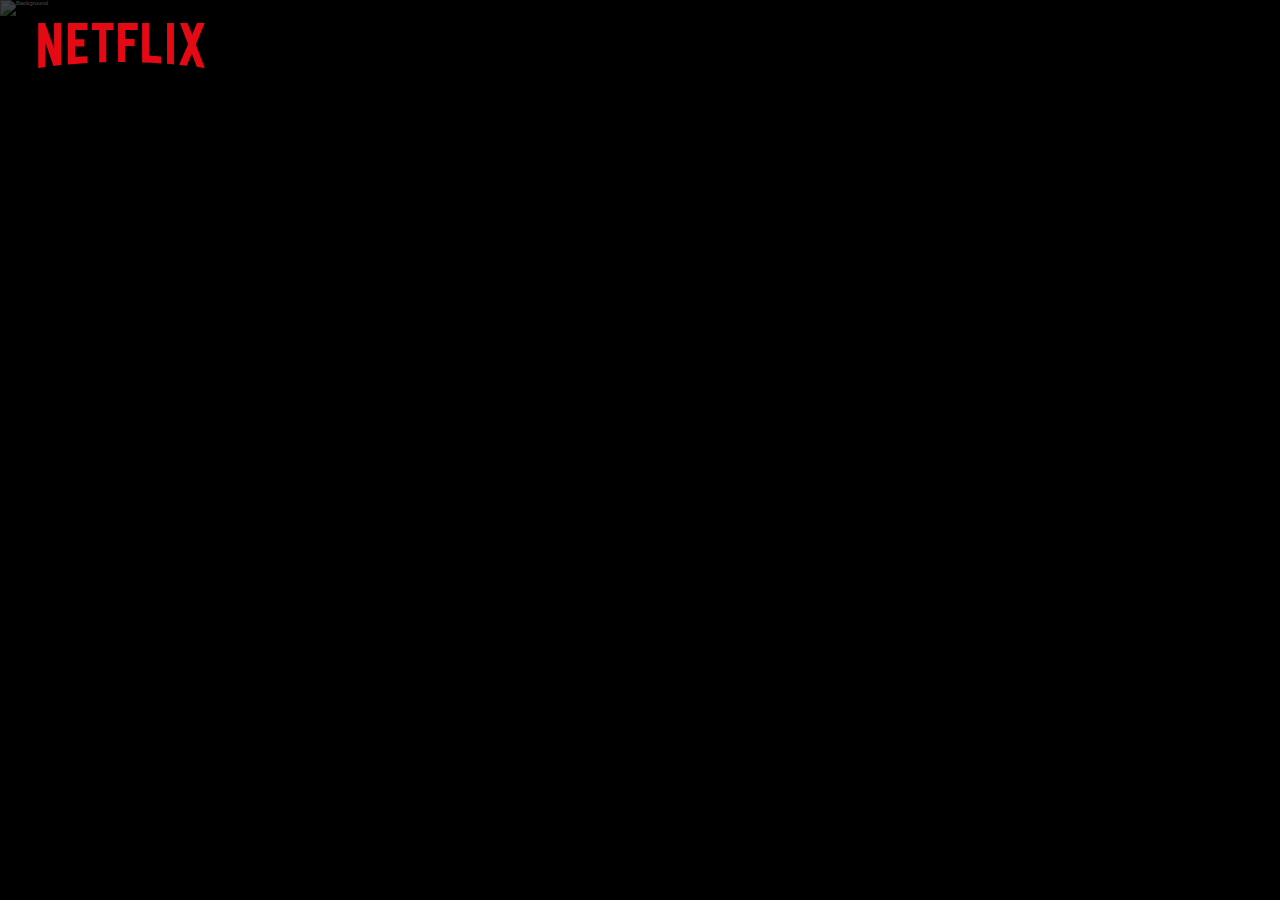
==== login.html @ d517bdcb "se agrega wrapper en el archivo login" ====
<!DOCTYPE html>
<html lang="es">
   <head>
      <meta charset="UTF-8">
      <meta http-equiv="X-UA-Compatible" content="IE=edge">
      <meta name="viewport" content="width=device-width, initial-scale=1.0">
      <title>Login</title>
      <link rel="stylesheet" href="./css/styles_login.css">
   </head>
   <body>
      <div class="login">
         <div class="login__background">
            <img src="https://omarsav.com/pictures/netflix/img/background_login.jpg" alt="Background ">
         </div>

         <div class="login__header">
            <a href="/" class="logo">
               <svg viewBox="0 0 111 30" class="svg-icon" focusable="true"><g id="netflix-logo"><path d="M105.06233,14.2806261 L110.999156,30 C109.249227,29.7497422 107.500234,29.4366857 105.718437,29.1554972 L102.374168,20.4686475 L98.9371075,28.4375293 C97.2499766,28.1563408 95.5928391,28.061674 93.9057081,27.8432843 L99.9372012,14.0931671 L94.4680851,-5.68434189e-14 L99.5313525,-5.68434189e-14 L102.593495,7.87421502 L105.874965,-5.68434189e-14 L110.999156,-5.68434189e-14 L105.06233,14.2806261 Z M90.4686475,-5.68434189e-14 L85.8749649,-5.68434189e-14 L85.8749649,27.2499766 C87.3746368,27.3437061 88.9371075,27.4055675 90.4686475,27.5930265 L90.4686475,-5.68434189e-14 Z M81.9055207,26.93692 C77.7186241,26.6557316 73.5307901,26.4064111 69.250164,26.3117443 L69.250164,-5.68434189e-14 L73.9366389,-5.68434189e-14 L73.9366389,21.8745899 C76.6248008,21.9373887 79.3120255,22.1557784 81.9055207,22.2804387 L81.9055207,26.93692 Z M64.2496954,10.6561065 L64.2496954,15.3435186 L57.8442216,15.3435186 L57.8442216,25.9996251 L53.2186709,25.9996251 L53.2186709,-5.68434189e-14 L66.3436123,-5.68434189e-14 L66.3436123,4.68741213 L57.8442216,4.68741213 L57.8442216,10.6561065 L64.2496954,10.6561065 Z M45.3435186,4.68741213 L45.3435186,26.2498828 C43.7810479,26.2498828 42.1876465,26.2498828 40.6561065,26.3117443 L40.6561065,4.68741213 L35.8121661,4.68741213 L35.8121661,-5.68434189e-14 L50.2183897,-5.68434189e-14 L50.2183897,4.68741213 L45.3435186,4.68741213 Z M30.749836,15.5928391 C28.687787,15.5928391 26.2498828,15.5928391 24.4999531,15.6875059 L24.4999531,22.6562939 C27.2499766,22.4678976 30,22.2495079 32.7809542,22.1557784 L32.7809542,26.6557316 L19.812541,27.6876933 L19.812541,-5.68434189e-14 L32.7809542,-5.68434189e-14 L32.7809542,4.68741213 L24.4999531,4.68741213 L24.4999531,10.9991564 C26.3126816,10.9991564 29.0936358,10.9054269 30.749836,10.9054269 L30.749836,15.5928391 Z M4.78114163,12.9684132 L4.78114163,29.3429562 C3.09401069,29.5313525 1.59340144,29.7497422 0,30 L0,-5.68434189e-14 L4.4690224,-5.68434189e-14 L10.562377,17.0315868 L10.562377,-5.68434189e-14 L15.2497891,-5.68434189e-14 L15.2497891,28.061674 C13.5935889,28.3437998 11.906458,28.4375293 10.1246602,28.6868498 L4.78114163,12.9684132 Z" id="Fill-14"></path></g></svg>
            </a>
         </div>

         <div class="login__body">
            
         </div>
      </div>


         <!-- <a class="logo" href="index.html"><img class="logo__img" src="https://omarsav.com/pictures/netflix/img/logo_Netflix.png" alt="Logo de Netflix"></a>
      
         <div class="card">
            <h1>Inicia sesión</h1>

            <form class="form" action="">
               <div class="field">
                  <input type="text" id="email">
                  <label for="emal">Email o número de teléfono</label>
               </div>

               <div class="field">
                  <input type="text" id="password">
                  <label for="password">Contraseña</label>
               </div>

               <button type="submit">Iniciar sesión</button></sub>
            </form>

            <div class="help">
               <div class="help__remember">
                  <input type="checkbox" id="remember">
                  <label for="remember">Recuerdame</label>
               </div>

               <a href="/" class="help_me">¿Necesitas ayuda</a>
            </div>
         </div>
      </div> -->
   </body>
</html>
---- css/styles_login.css ----
* {
  margin: 0;
  padding: 0;
  -webkit-box-sizing: border-box;
          box-sizing: border-box;
}

html {
  font-size: 6.25%;
}

body {
  font-family: 'Helvetica Neue',Helvetica,Arial,sans-serif;
  width: 100%;
  -webkit-box-sizing: border-box;
          box-sizing: border-box;
  color: #333;
  background-color: black;
}

.login {
  background-color: #000;
  color: #fff;
  min-height: 100%;
  margin: 0;
  padding: 0;
  position: relative;
  z-index: 0;
}

.login__background {
  background-size: cover;
  display: block;
  height: 100%;
  min-height: 100vh;
  overflow: hidden;
  position: absolute;
  width: 100%;
  z-index: -1;
  opacity: 0.5;
}

.login__background img {
  min-height: 100%;
  min-width: 100%;
  border: 0;
}

.login__header {
  position: absolute;
  left: 0;
  top: 0;
  z-index: 2;
  width: 100%;
  height: 90px;
  border-bottom: transparent;
  background: -webkit-gradient(linear, left top, left bottom, color-stop(0, rgba(0, 0, 0, 0.5)), to(rgba(0, 0, 0, 0)));
  background: linear-gradient(to bottom, rgba(0, 0, 0, 0.5) 0, rgba(0, 0, 0, 0) 100%);
}

.login__header .logo {
  text-decoration: none;
  vertical-align: middle;
  fill: #e50914;
  display: inline-block;
  line-height: 90px;
  margin-left: 3%;
}

.login__header .logo .svg-icon {
  height: 45px;
  width: 167px;
  vertical-align: middle;
}

.login__body {
  margin: 0 auto -236px;
  min-height: 100vh;
  background-color: transparent;
  max-width: 450px;
  color: #333;
  padding: 0 5%;
}

.login__body::before {
  content: "";
  height: 91px;
  display: block;
}

.login__body::after {
  content: "";
  height: 236px;
  display: block;
}

.logo {
  margin-left: 3%;
}

.logo__img {
  width: 166.5px;
  height: 90px;
}

.card {
  min-height: 660px;
  max-width: 450px;
  margin: 0 auto;
  background-color: rgba(0, 0, 0, 0.75);
  padding: 60px 68px 40px;
}

.card h1 {
  color: white;
  font-size: 32rem;
  font-weight: 700;
  margin-bottom: 28px;
}

.card .form .field {
  padding-bottom: 16px;
  position: relative;
}

.card .form .field input {
  border-radius: 4px;
  border: 0;
  color: #fff;
  height: 50px;
  line-height: 50px;
  padding: 16px 20px 0;
  -webkit-box-sizing: border-box;
          box-sizing: border-box;
  width: -webkit-fill-available;
  background-color: #333;
  outline: none;
}

.card .form .field label {
  position: absolute;
  top: 50%;
  left: 20px;
  font-size: 16rem;
  color: #8c8c8c;
  transition: font .1s ease,top .1s ease,transform .1s ease,-webkit-transform .1s ease;
  -webkit-transform: translateY(-50%);
          transform: translateY(-50%);
}
/*# sourceMappingURL=styles_login.css.map */
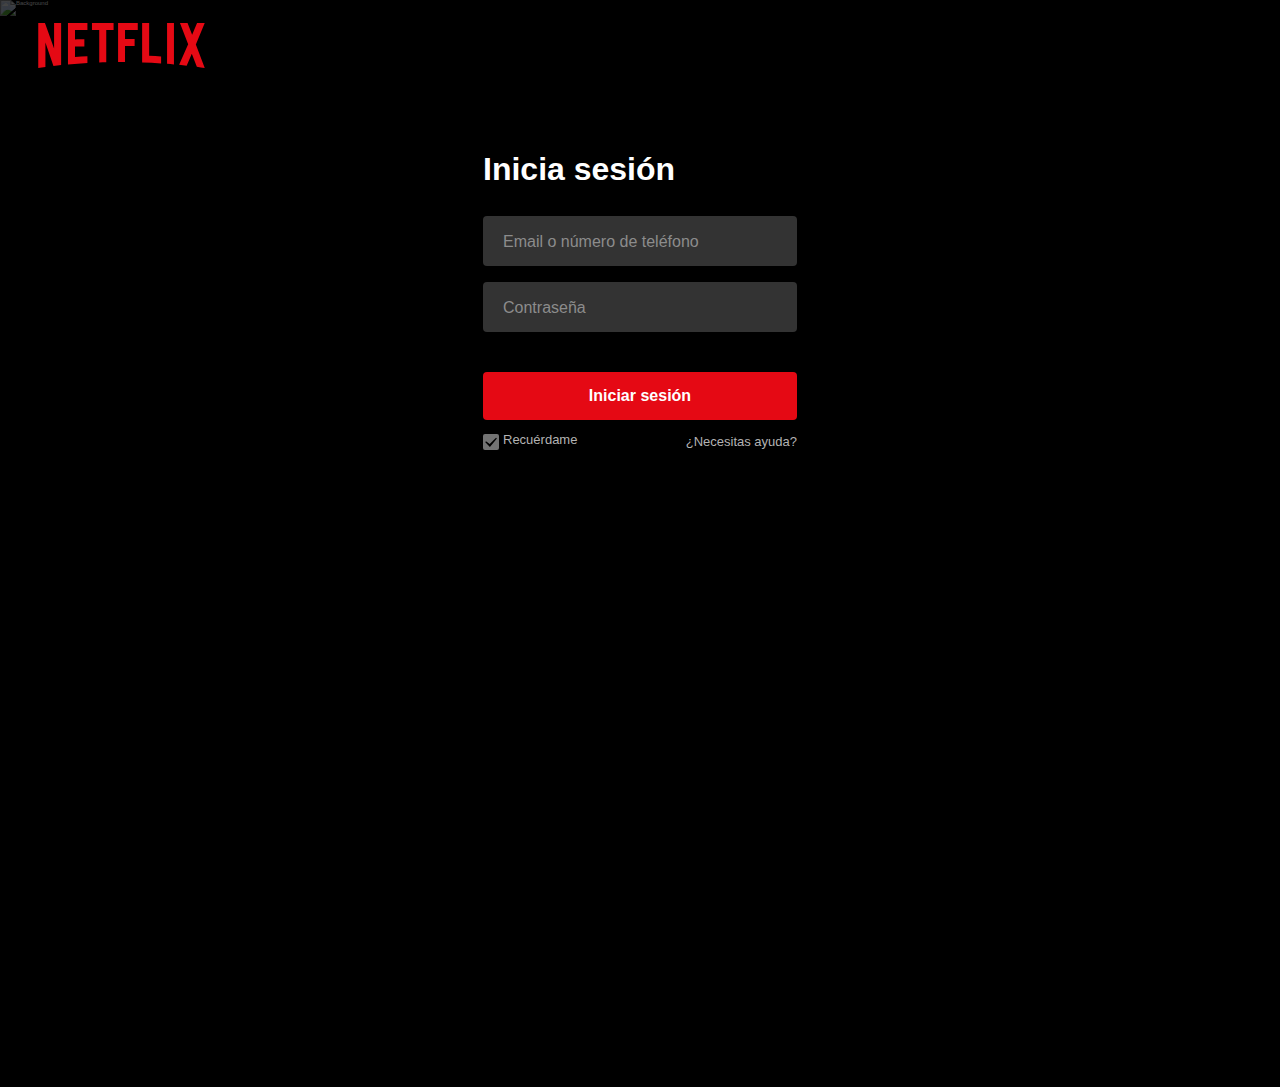
==== commit a2d6ba0a: "se termina formulario en en login" ====
--- a/login.html
+++ b/login.html
@@ -14,13 +14,41 @@
          </div>
 
          <div class="login__header">
-            <a href="/" class="logo">
+            <a href="index.html" class="logo">
                <svg viewBox="0 0 111 30" class="svg-icon" focusable="true"><g id="netflix-logo"><path d="M105.06233,14.2806261 L110.999156,30 C109.249227,29.7497422 107.500234,29.4366857 105.718437,29.1554972 L102.374168,20.4686475 L98.9371075,28.4375293 C97.2499766,28.1563408 95.5928391,28.061674 93.9057081,27.8432843 L99.9372012,14.0931671 L94.4680851,-5.68434189e-14 L99.5313525,-5.68434189e-14 L102.593495,7.87421502 L105.874965,-5.68434189e-14 L110.999156,-5.68434189e-14 L105.06233,14.2806261 Z M90.4686475,-5.68434189e-14 L85.8749649,-5.68434189e-14 L85.8749649,27.2499766 C87.3746368,27.3437061 88.9371075,27.4055675 90.4686475,27.5930265 L90.4686475,-5.68434189e-14 Z M81.9055207,26.93692 C77.7186241,26.6557316 73.5307901,26.4064111 69.250164,26.3117443 L69.250164,-5.68434189e-14 L73.9366389,-5.68434189e-14 L73.9366389,21.8745899 C76.6248008,21.9373887 79.3120255,22.1557784 81.9055207,22.2804387 L81.9055207,26.93692 Z M64.2496954,10.6561065 L64.2496954,15.3435186 L57.8442216,15.3435186 L57.8442216,25.9996251 L53.2186709,25.9996251 L53.2186709,-5.68434189e-14 L66.3436123,-5.68434189e-14 L66.3436123,4.68741213 L57.8442216,4.68741213 L57.8442216,10.6561065 L64.2496954,10.6561065 Z M45.3435186,4.68741213 L45.3435186,26.2498828 C43.7810479,26.2498828 42.1876465,26.2498828 40.6561065,26.3117443 L40.6561065,4.68741213 L35.8121661,4.68741213 L35.8121661,-5.68434189e-14 L50.2183897,-5.68434189e-14 L50.2183897,4.68741213 L45.3435186,4.68741213 Z M30.749836,15.5928391 C28.687787,15.5928391 26.2498828,15.5928391 24.4999531,15.6875059 L24.4999531,22.6562939 C27.2499766,22.4678976 30,22.2495079 32.7809542,22.1557784 L32.7809542,26.6557316 L19.812541,27.6876933 L19.812541,-5.68434189e-14 L32.7809542,-5.68434189e-14 L32.7809542,4.68741213 L24.4999531,4.68741213 L24.4999531,10.9991564 C26.3126816,10.9991564 29.0936358,10.9054269 30.749836,10.9054269 L30.749836,15.5928391 Z M4.78114163,12.9684132 L4.78114163,29.3429562 C3.09401069,29.5313525 1.59340144,29.7497422 0,30 L0,-5.68434189e-14 L4.4690224,-5.68434189e-14 L10.562377,17.0315868 L10.562377,-5.68434189e-14 L15.2497891,-5.68434189e-14 L15.2497891,28.061674 C13.5935889,28.3437998 11.906458,28.4375293 10.1246602,28.6868498 L4.78114163,12.9684132 Z" id="Fill-14"></path></g></svg>
             </a>
          </div>
 
          <div class="login__body">
-            
+            <div class="card">
+               <h1>Inicia sesión</h1>
+
+               <form class="form" action="">
+                  <div class="field">
+                     <input type="text" id="email" required>
+                     <label for="email">Email o número de teléfono</label>
+                  </div>
+
+                  <div class="field">
+                     <input type="password" id="password" required>
+                     <label for="password">Contraseña</label>
+                  </div>
+
+                  <button class="btn-login" type="submit">Iniciar sesión</button></sub>
+               </form>
+
+               <div class="help">
+                  <div class="help__remember">
+                     <input type="checkbox" id="remember" checked>
+                     <label class ="text-remember" for="remember">
+                        <svg fill="#000000" xmlns="http://www.w3.org/2000/svg"  viewBox="0 0 64 64" width="64px" height="64px"><path d="M27 55L6 33 9 29 26 41 55 12 59 16z"/></svg>
+                        <span>Recuérdame</span>
+                     </label>
+                  </div>
+   
+                  <a href="/" class="help__me">¿Necesitas ayuda?</a>
+               </div>
+            </div> 
          </div>
       </div>
 
--- a/css/styles_login.css
+++ b/css/styles_login.css
@@ -1,8 +1,6 @@
 * {
   margin: 0;
   padding: 0;
-  -webkit-box-sizing: border-box;
-          box-sizing: border-box;
 }
 
 html {
@@ -82,28 +80,7 @@
   padding: 0 5%;
 }
 
-.login__body::before {
-  content: "";
-  height: 91px;
-  display: block;
-}
-
-.login__body::after {
-  content: "";
-  height: 236px;
-  display: block;
-}
-
-.logo {
-  margin-left: 3%;
-}
-
-.logo__img {
-  width: 166.5px;
-  height: 90px;
-}
-
-.card {
+.login__body .card {
   min-height: 660px;
   max-width: 450px;
   margin: 0 auto;
@@ -111,19 +88,19 @@
   padding: 60px 68px 40px;
 }
 
-.card h1 {
+.login__body .card h1 {
   color: white;
   font-size: 32rem;
   font-weight: 700;
   margin-bottom: 28px;
 }
 
-.card .form .field {
+.login__body .card .form .field {
   padding-bottom: 16px;
   position: relative;
 }
 
-.card .form .field input {
+.login__body .card .form .field input {
   border-radius: 4px;
   border: 0;
   color: #fff;
@@ -137,9 +114,21 @@
   outline: none;
 }
 
-.card .form .field label {
-  position: absolute;
-  top: 50%;
+.login__body .card .form .field input:focus {
+  background: #454545;
+}
+
+.login__body .card .form .field input:focus + label,
+.login__body .card .form .field input:valid + label {
+  top: 7px;
+  font-size: 11px;
+  -webkit-transform: translateY(0);
+          transform: translateY(0);
+}
+
+.login__body .card .form .field label {
+  position: absolute;
+  top: 40%;
   left: 20px;
   font-size: 16rem;
   color: #8c8c8c;
@@ -147,4 +136,98 @@
   -webkit-transform: translateY(-50%);
           transform: translateY(-50%);
 }
+
+.login__body .card .form .btn-login {
+  border-radius: 4px;
+  font-size: 16px;
+  font-weight: 700;
+  margin: 24px 0 12px;
+  padding: 15px;
+  background: #e50914;
+  color: white;
+  outline: none;
+  border: none;
+  min-width: 100%;
+}
+
+.login__body .card .help {
+  display: -webkit-box;
+  display: -ms-flexbox;
+  display: flex;
+}
+
+.login__body .card .help__remember {
+  -webkit-box-flex: 1;
+      -ms-flex-positive: 1;
+          flex-grow: 1;
+  padding-left: 20px;
+  position: relative;
+}
+
+.login__body .card .help__remember .text-remember svg {
+  position: absolute;
+  width: 14px;
+  left: -19px;
+  top: -22px;
+}
+
+.login__body .card .help__remember .text-remember span {
+  color: #b3b3b3;
+  font-size: 13rem;
+  font-weight: 500;
+}
+
+.login__body .card .help__me {
+  cursor: pointer;
+  color: #b3b3b3;
+  -webkit-box-flex: 0;
+  font-size: 13rem;
+  font-weight: 500;
+  padding-top: 2px;
+  text-decoration: none;
+}
+
+.login__body .card .help__me:hover {
+  text-decoration: underline;
+}
+
+.login__body .card .help__remember input[type=checkbox] {
+  position: absolute;
+  top: 0;
+  left: 0;
+  opacity: 0;
+}
+
+.login__body .card .help__remember input[type=checkbox] + label {
+  color: #333;
+  position: relative;
+  display: block;
+  line-height: 1.2;
+}
+
+.login__body .card .help__remember input[type=checkbox] + label::before {
+  background: #737373;
+  border-radius: 2px;
+  border: 0;
+  height: 16px;
+  left: -20px;
+  width: 16px;
+  padding: 0;
+  content: "";
+  position: absolute;
+  display: block;
+  top: 2px;
+}
+
+.login__body::before {
+  content: "";
+  height: 91px;
+  display: block;
+}
+
+.login__body::after {
+  content: "";
+  height: 236px;
+  display: block;
+}
 /*# sourceMappingURL=styles_login.css.map */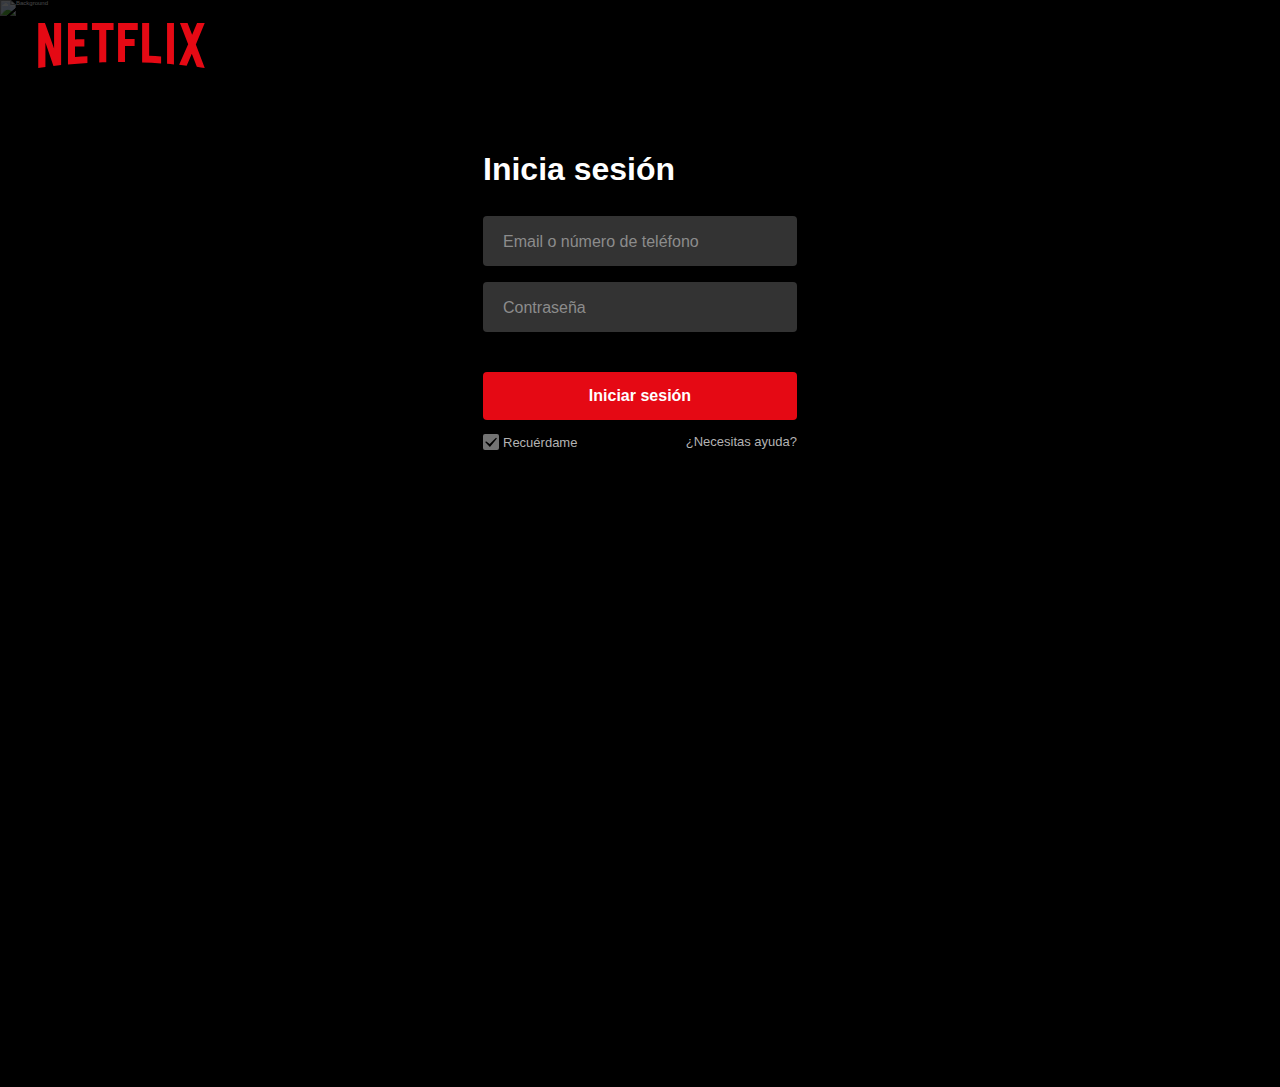
==== commit b875aff2: "cambios en el buscador principal" ====
--- a/login.html
+++ b/login.html
@@ -52,35 +52,11 @@
          </div>
       </div>
 
+      <div class="footer">
+         <div class="footer__site">
+            
+         </div>
+      </div>
 
-         <!-- <a class="logo" href="index.html"><img class="logo__img" src="https://omarsav.com/pictures/netflix/img/logo_Netflix.png" alt="Logo de Netflix"></a>
-      
-         <div class="card">
-            <h1>Inicia sesión</h1>
-
-            <form class="form" action="">
-               <div class="field">
-                  <input type="text" id="email">
-                  <label for="emal">Email o número de teléfono</label>
-               </div>
-
-               <div class="field">
-                  <input type="text" id="password">
-                  <label for="password">Contraseña</label>
-               </div>
-
-               <button type="submit">Iniciar sesión</button></sub>
-            </form>
-
-            <div class="help">
-               <div class="help__remember">
-                  <input type="checkbox" id="remember">
-                  <label for="remember">Recuerdame</label>
-               </div>
-
-               <a href="/" class="help_me">¿Necesitas ayuda</a>
-            </div>
-         </div>
-      </div> -->
    </body>
 </html>--- a/css/styles_login.css
+++ b/css/styles_login.css
@@ -175,6 +175,8 @@
   color: #b3b3b3;
   font-size: 13rem;
   font-weight: 500;
+  position: absolute;
+  top: 3px;
 }
 
 .login__body .card .help__me {
@@ -230,4 +232,23 @@
   height: 236px;
   display: block;
 }
+
+.footer {
+  min-width: 190px;
+  width: 100%;
+  margin-top: 0;
+  padding-bottom: 20px;
+  font-size: 1em;
+  color: #757575;
+  position: relative;
+  background: #000000bf;
+}
+
+.footer__site {
+  color: #757575;
+  max-width: 1000px;
+  margin: 0 auto;
+  padding: 30px 0;
+  width: 90%;
+}
 /*# sourceMappingURL=styles_login.css.map */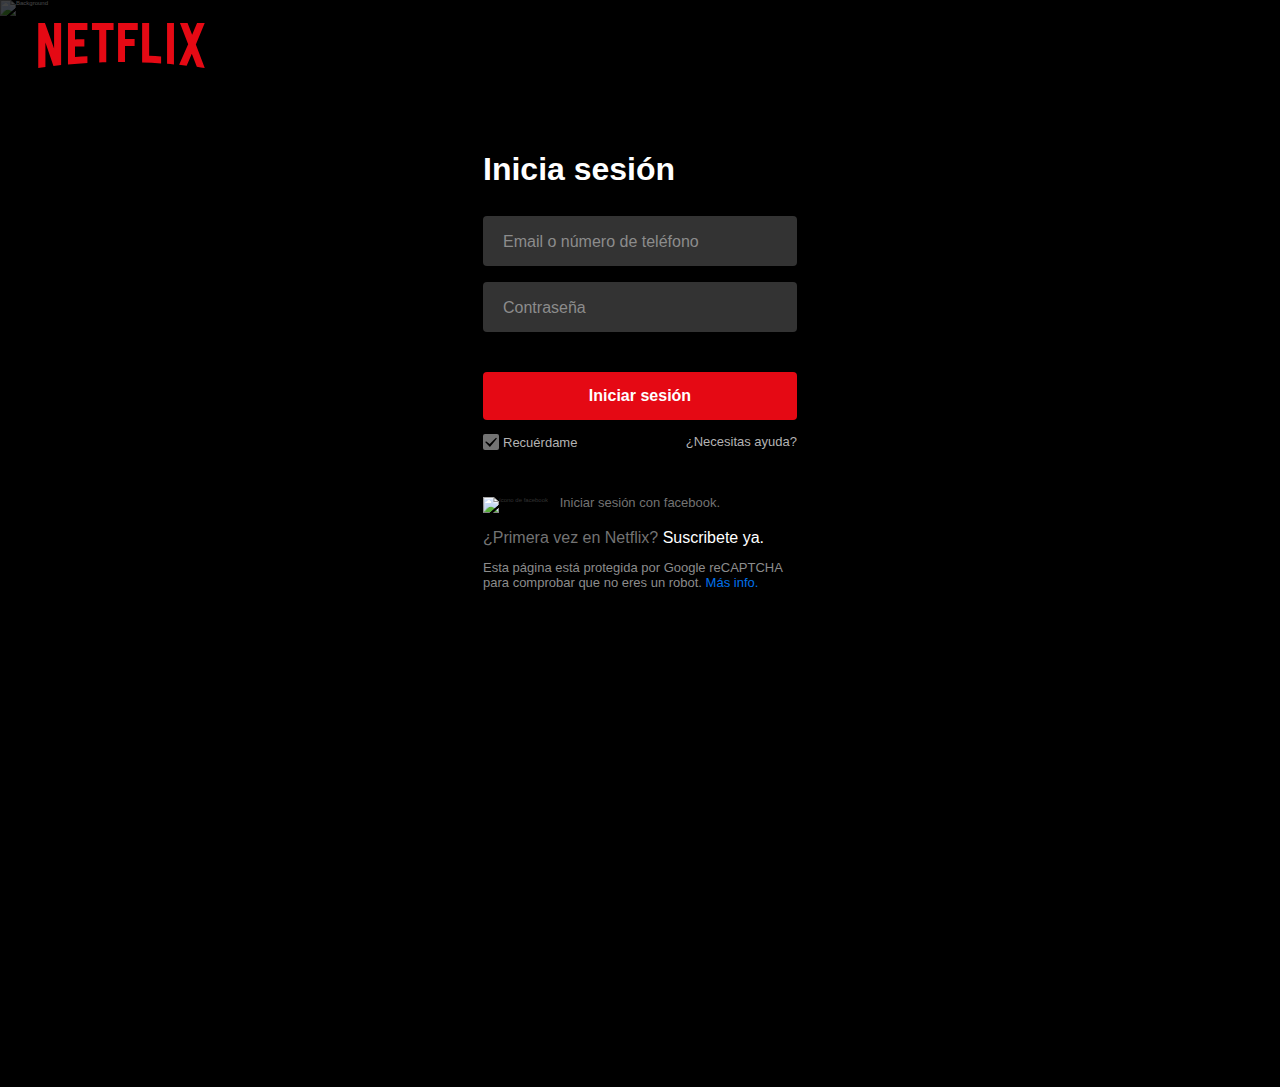
==== commit b2631e95: "se termina la card en el archivo login" ====
--- a/login.html
+++ b/login.html
@@ -48,6 +48,17 @@
    
                   <a href="/" class="help__me">¿Necesitas ayuda?</a>
                </div>
+               
+               <div class="facebook">
+                  <img src="https://omarsav.com/pictures/netflix/img/face_icon.png" alt="ícono de facebook">
+                  <a href="">Iniciar sesión con facebook.</a>
+               </div>
+               
+               <div class="suscribe">
+                  <p class="suscribe__first_time">¿Primera vez en Netflix?</p>
+                  <a class="suscribe__btn" href="">Suscribete ya.</a>
+                  <p class="suscribe__recaptcha">Esta página está protegida por Google reCAPTCHA para comprobar que no eres un robot. <span><a href="">Más info.</a></span></p>
+               </div>
             </div> 
          </div>
       </div>
--- a/css/styles_login.css
+++ b/css/styles_login.css
@@ -221,6 +221,60 @@
   top: 2px;
 }
 
+.login__body .card .facebook {
+  margin-top: 46px;
+}
+
+.login__body .card .facebook img {
+  margin-right: 10px;
+  vertical-align: middle;
+  height: 20px;
+  width: 20px;
+}
+
+.login__body .card .facebook a {
+  color: #737373;
+  font-size: 13rem;
+  font-weight: 500;
+  text-decoration: none;
+}
+
+.login__body .card .suscribe {
+  color: #737373;
+  font-size: 16rem;
+  font-weight: 500;
+  margin-top: 16px;
+}
+
+.login__body .card .suscribe__first_time {
+  display: inline-block;
+}
+
+.login__body .card .suscribe__btn {
+  text-decoration: none;
+  color: #fff;
+}
+
+.login__body .card .suscribe__btn:hover {
+  text-decoration: underline;
+}
+
+.login__body .card .suscribe__recaptcha {
+  color: #8c8c8c;
+  font-size: 13rem;
+  margin-top: 13px;
+  display: inline-block;
+}
+
+.login__body .card .suscribe__recaptcha span a {
+  color: #0071eb;
+  text-decoration: none;
+}
+
+.login__body .card .suscribe__recaptcha span a:hover {
+  text-decoration: underline;
+}
+
 .login__body::before {
   content: "";
   height: 91px;
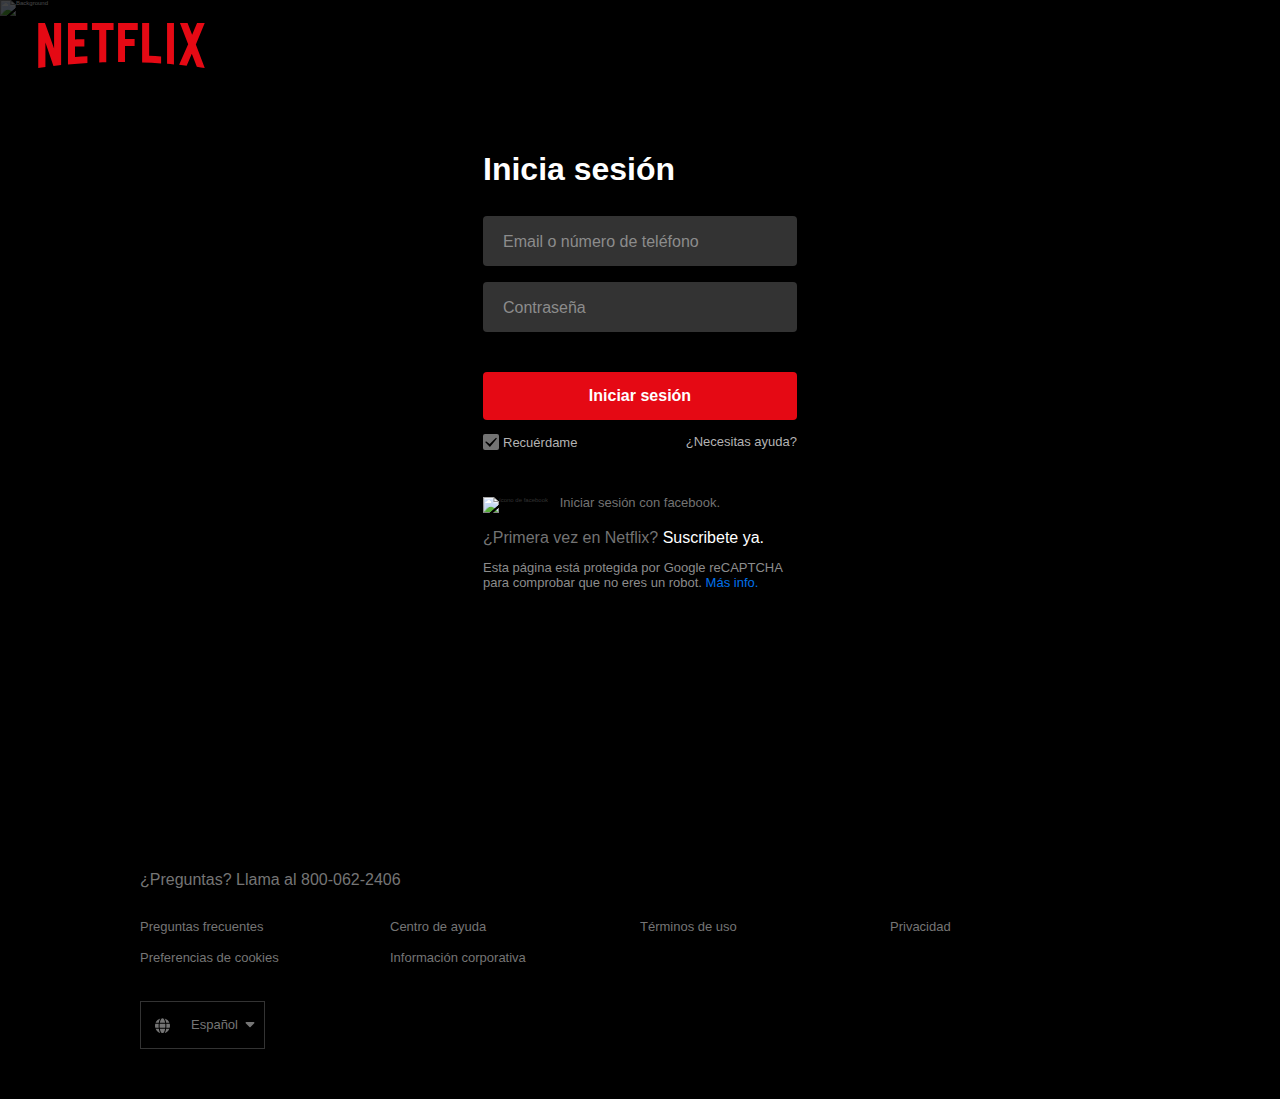
==== commit c1fe2dae: "se termina el login" ====
--- a/login.html
+++ b/login.html
@@ -57,17 +57,38 @@
                <div class="suscribe">
                   <p class="suscribe__first_time">¿Primera vez en Netflix?</p>
                   <a class="suscribe__btn" href="">Suscribete ya.</a>
-                  <p class="suscribe__recaptcha">Esta página está protegida por Google reCAPTCHA para comprobar que no eres un robot. <span><a href="">Más info.</a></span></p>
+                  <p class="suscribe__recaptcha">Esta página está protegida por Google reCAPTCHA para comprobar que no eres un robot. <a href="">Más info.</a></p>
                </div>
             </div> 
          </div>
-      </div>
 
-      <div class="footer">
-         <div class="footer__site">
-            
+         <div class="footer">
+            <div class="footer__site">
+               <p class="footer__title">¿Preguntas? Llama al <a href="">800-062-2406</a></p>
+               
+               <ul class="footer__list">
+                  <li><a href="">Preguntas frecuentes</a></li>
+                  <li><a href="">Centro de ayuda</a></li>
+                  <li><a href="">Términos de uso</a></li>
+                  <li><a href="">Privacidad</a></li>
+                  <li><a href="">Preferencias de cookies</a></li>
+                  <li><a href="">Información corporativa</a></li>
+               </ul>
+               
+               <div class="lang-selection-container">
+      
+                  <svg class="globe globe-down" aria-hidden="true" focusable="false" data-prefix="fas" data-icon="globe" class="svg-inline--fa fa-globe fa-w-16" role="img" xmlns="http://www.w3.org/2000/svg" viewBox="0 0 496 512"><path fill="currentColor" d="M336.5 160C322 70.7 287.8 8 248 8s-74 62.7-88.5 152h177zM152 256c0 22.2 1.2 43.5 3.3 64h185.3c2.1-20.5 3.3-41.8 3.3-64s-1.2-43.5-3.3-64H155.3c-2.1 20.5-3.3 41.8-3.3 64zm324.7-96c-28.6-67.9-86.5-120.4-158-141.6 24.4 33.8 41.2 84.7 50 141.6h108zM177.2 18.4C105.8 39.6 47.8 92.1 19.3 160h108c8.7-56.9 25.5-107.8 49.9-141.6zM487.4 192H372.7c2.1 21 3.3 42.5 3.3 64s-1.2 43-3.3 64h114.6c5.5-20.5 8.6-41.8 8.6-64s-3.1-43.5-8.5-64zM120 256c0-21.5 1.2-43 3.3-64H8.6C3.2 212.5 0 233.8 0 256s3.2 43.5 8.6 64h114.6c-2-21-3.2-42.5-3.2-64zm39.5 96c14.5 89.3 48.7 152 88.5 152s74-62.7 88.5-152h-177zm159.3 141.6c71.4-21.2 129.4-73.7 158-141.6h-108c-8.8 56.9-25.6 107.8-50 141.6zM19.3 352c28.6 67.9 86.5 120.4 158 141.6-24.4-33.8-41.2-84.7-50-141.6h-108z"></path></svg>
+   
+                  <select name="" id="" class="lenguage select-down">
+                     <option value="español">Español</option>
+                     <option value="english">English</option>
+                  </select>
+   
+                  <svg class="down arrow-down" aria-hidden="true" focusable="false" data-prefix="fas" data-icon="sort-down" class="svg-inline--fa fa-sort-down fa-w-10" role="img" xmlns="http://www.w3.org/2000/svg" viewBox="0 0 320 512"><path fill="currentColor" d="M41 288h238c21.4 0 32.1 25.9 17 41L177 448c-9.4 9.4-24.6 9.4-33.9 0L24 329c-15.1-15.1-4.4-41 17-41z"></path></svg>
+   
+               </div>
+            </div>
          </div>
       </div>
-
    </body>
 </html>--- a/css/styles_login.css
+++ b/css/styles_login.css
@@ -41,6 +41,7 @@
 .login__background img {
   min-height: 100%;
   min-width: 100%;
+  height: 100%;
   border: 0;
 }
 
@@ -86,6 +87,9 @@
   margin: 0 auto;
   background-color: rgba(0, 0, 0, 0.75);
   padding: 60px 68px 40px;
+  -webkit-box-sizing: border-box;
+          box-sizing: border-box;
+  margin-bottom: 90px;
 }
 
 .login__body .card h1 {
@@ -266,12 +270,12 @@
   display: inline-block;
 }
 
-.login__body .card .suscribe__recaptcha span a {
+.login__body .card .suscribe__recaptcha a {
   color: #0071eb;
   text-decoration: none;
 }
 
-.login__body .card .suscribe__recaptcha span a:hover {
+.login__body .card .suscribe__recaptcha a:hover {
   text-decoration: underline;
 }
 
@@ -287,22 +291,114 @@
   display: block;
 }
 
-.footer {
+.login .footer {
   min-width: 190px;
   width: 100%;
   margin-top: 0;
   padding-bottom: 20px;
-  font-size: 1em;
+  font-size: 16px;
   color: #757575;
   position: relative;
   background: #000000bf;
 }
 
-.footer__site {
+.login .footer__site {
   color: #757575;
   max-width: 1000px;
   margin: 0 auto;
   padding: 30px 0;
   width: 90%;
 }
+
+.login .footer__title {
+  margin: 0 0 30px;
+}
+
+.login .footer__title a {
+  color: #757575;
+  text-decoration: none;
+}
+
+.login .footer__title a:hover {
+  text-decoration: underline;
+}
+
+.login .footer__list {
+  margin: 0;
+  padding: 0;
+  max-width: 1000px;
+  font-size: 13rem;
+  -webkit-box-sizing: border-box;
+          box-sizing: border-box;
+  display: -webkit-box;
+  display: -ms-flexbox;
+  display: flex;
+  -ms-flex-wrap: wrap;
+      flex-wrap: wrap;
+}
+
+.login .footer__list li {
+  list-style: none;
+  margin-left: 0;
+  -webkit-box-sizing: border-box;
+          box-sizing: border-box;
+  padding: 0;
+  margin-bottom: 16px;
+  min-width: 100px;
+  width: 25%;
+  padding-right: 12px;
+  vertical-align: top;
+}
+
+.login .footer__list li a {
+  text-decoration: none;
+  color: #757575;
+}
+
+.login .footer__list li a:hover {
+  text-decoration: underline;
+}
+
+.login .footer .lang-selection-container {
+  margin-top: 20px;
+  position: relative;
+}
+
+.login .footer .lang-selection-container select {
+  font-size: 13rem;
+  background: transparent;
+  color: #757575;
+  border: 1px solid #333;
+  padding: 12px;
+  width: 137px;
+  height: 53.19px;
+  -webkit-appearance: none;
+     -moz-appearance: none;
+          appearance: none;
+  border: 1px solid #333;
+  background: #000;
+  line-height: 1.7;
+  width: 125px;
+  height: 48px;
+}
+
+.login .footer .lang-selection-container .globe-down {
+  margin-left: 15px;
+  width: 15px;
+  margin-top: 17px;
+  color: #757575;
+  position: absolute;
+}
+
+.login .footer .lang-selection-container .select-down {
+  padding: 12px 26px 12px 50px;
+}
+
+.login .footer .lang-selection-container .arrow-down {
+  width: 10px;
+  left: 105px;
+  top: 12px;
+  color: #757575;
+  position: absolute;
+}
 /*# sourceMappingURL=styles_login.css.map */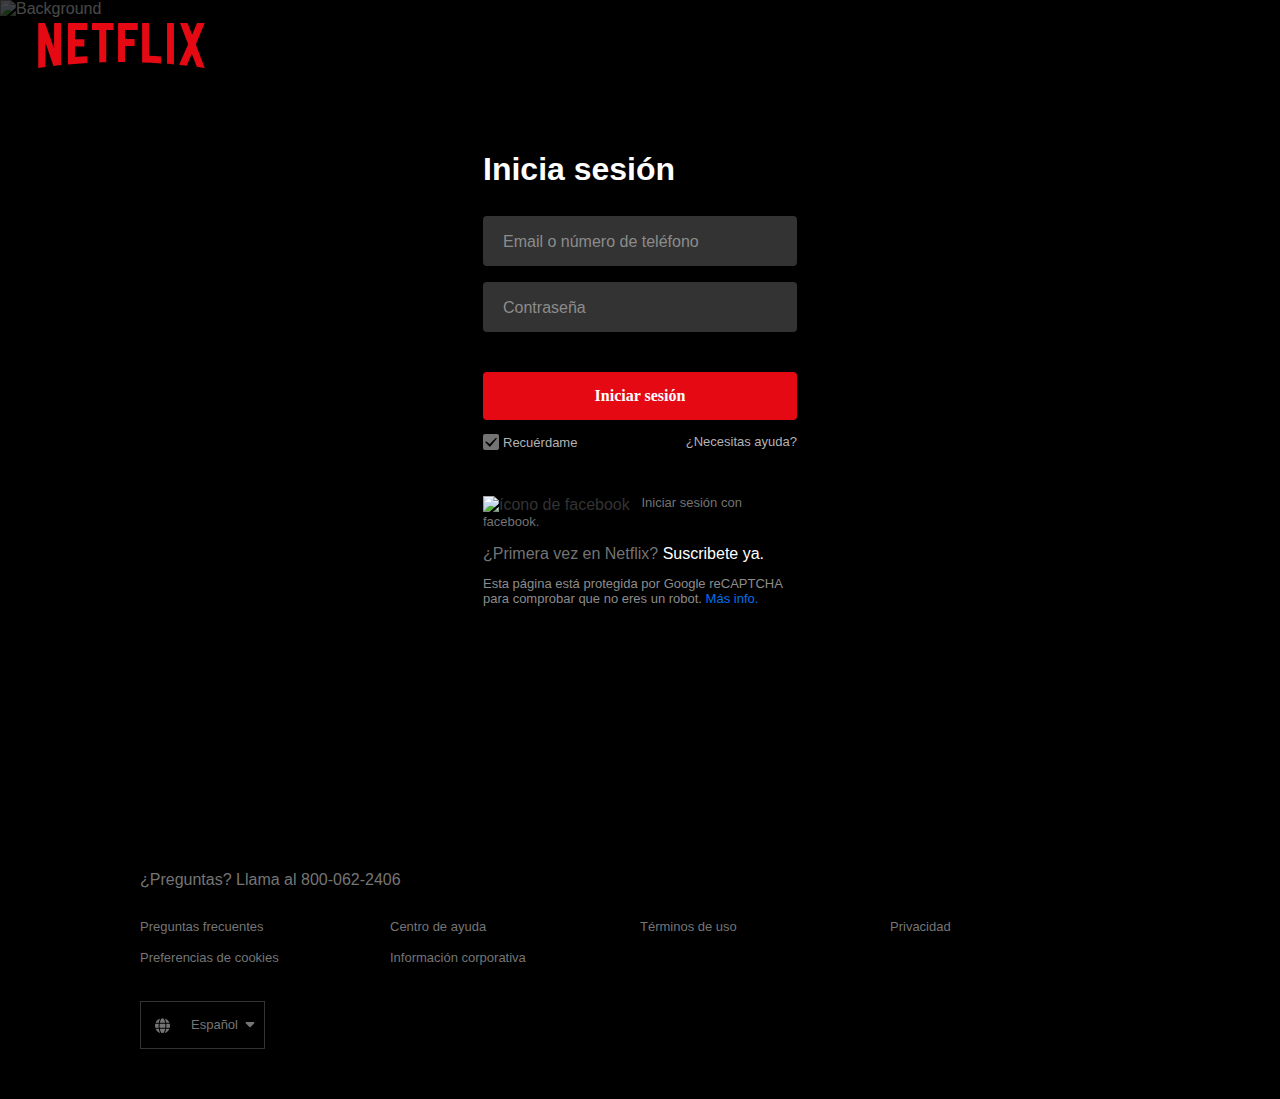
==== commit 69b0f2d8: "se trabaja el login" ====
--- a/login.html
+++ b/login.html
@@ -5,7 +5,7 @@
       <meta http-equiv="X-UA-Compatible" content="IE=edge">
       <meta name="viewport" content="width=device-width, initial-scale=1.0">
       <title>Login</title>
-      <link rel="stylesheet" href="./css/styles_login.css">
+      <link rel="stylesheet" href="../css/styles_login.min.css">
    </head>
    <body>
       <div class="login">
--- a/css/styles_login.min.css
+++ b/css/styles_login.min.css
@@ -0,0 +1,2 @@
+*{margin:0;padding:0}html{font-size:6.25%}img{font-size:16px}ul{padding:0;list-style:none}button{cursor:pointer;font-family:'NetflixSans'}body{font-family:'Helvetica Neue',Helvetica,Arial,sans-serif;width:100%;-webkit-box-sizing:border-box;box-sizing:border-box;color:#333;background-color:black}.login{background-color:#000;color:#fff;min-height:100%;margin:0;padding:0;position:relative;z-index:0}.login__background{background-size:cover;display:block;height:100%;min-height:100vh;overflow:hidden;position:absolute;width:100%;z-index:-1;opacity:0.5}.login__background img{min-height:100%;min-width:100%;height:100%;border:0}.login__header{position:absolute;left:0;top:0;z-index:2;width:100%;height:90px;border-bottom:transparent;background:-webkit-gradient(linear, left top, left bottom, color-stop(0, rgba(0,0,0,0.5)), to(rgba(0,0,0,0)));background:linear-gradient(to bottom, rgba(0,0,0,0.5) 0, rgba(0,0,0,0) 100%)}.login__header .logo{text-decoration:none;vertical-align:middle;fill:#e50914;display:inline-block;line-height:90px;margin-left:3%}.login__header .logo .svg-icon{height:45px;width:167px;vertical-align:middle}.login__body{margin:0 auto -236px;min-height:100vh;background-color:transparent;max-width:450px;color:#333;padding:0 5%}.login__body .card{min-height:660px;max-width:450px;margin:0 auto;background-color:rgba(0,0,0,0.75);padding:60px 68px 40px;-webkit-box-sizing:border-box;box-sizing:border-box;margin-bottom:90px}.login__body .card h1{color:white;font-size:32rem;font-weight:700;margin-bottom:28px}.login__body .card .form .field{padding-bottom:16px;position:relative}.login__body .card .form .field input{border-radius:4px;border:0;color:#fff;height:50px;line-height:50px;padding:16px 20px 0;-webkit-box-sizing:border-box;box-sizing:border-box;width:-webkit-fill-available;background-color:#333;outline:none}.login__body .card .form .field input:focus{background:#454545}.login__body .card .form .field input:focus+label,.login__body .card .form .field input:valid+label{top:7px;font-size:11px;-webkit-transform:translateY(0);transform:translateY(0)}.login__body .card .form .field label{position:absolute;top:40%;left:20px;font-size:16rem;color:#8c8c8c;transition:font .1s ease,top .1s ease,transform .1s ease,-webkit-transform .1s ease;-webkit-transform:translateY(-50%);transform:translateY(-50%)}.login__body .card .form .btn-login{border-radius:4px;font-size:16px;font-weight:700;margin:24px 0 12px;padding:15px;background:#e50914;color:white;outline:none;border:none;min-width:100%}.login__body .card .help{display:-webkit-box;display:-ms-flexbox;display:flex}.login__body .card .help__remember{-webkit-box-flex:1;-ms-flex-positive:1;flex-grow:1;padding-left:20px;position:relative}.login__body .card .help__remember .text-remember svg{position:absolute;width:14px;left:-19px;top:-22px}.login__body .card .help__remember .text-remember span{color:#b3b3b3;font-size:13rem;font-weight:500;position:absolute;top:3px}.login__body .card .help__me{cursor:pointer;color:#b3b3b3;-webkit-box-flex:0;font-size:13rem;font-weight:500;padding-top:2px;text-decoration:none}.login__body .card .help__me:hover{text-decoration:underline}.login__body .card .help__remember input[type=checkbox]{position:absolute;top:0;left:0;opacity:0}.login__body .card .help__remember input[type=checkbox]+label{color:#333;position:relative;display:block;line-height:1.2}.login__body .card .help__remember input[type=checkbox]+label::before{background:#737373;border-radius:2px;border:0;height:16px;left:-20px;width:16px;padding:0;content:"";position:absolute;display:block;top:2px}.login__body .card .facebook{margin-top:46px}.login__body .card .facebook img{margin-right:10px;vertical-align:middle;height:20px;width:20px}.login__body .card .facebook a{color:#737373;font-size:13rem;font-weight:500;text-decoration:none}.login__body .card .suscribe{color:#737373;font-size:16rem;font-weight:500;margin-top:16px}.login__body .card .suscribe__first_time{display:inline-block}.login__body .card .suscribe__btn{text-decoration:none;color:#fff}.login__body .card .suscribe__btn:hover{text-decoration:underline}.login__body .card .suscribe__recaptcha{color:#8c8c8c;font-size:13rem;margin-top:13px;display:inline-block}.login__body .card .suscribe__recaptcha a{color:#0071eb;text-decoration:none}.login__body .card .suscribe__recaptcha a:hover{text-decoration:underline}.login__body::before{content:"";height:91px;display:block}.login__body::after{content:"";height:236px;display:block}.login .footer{min-width:190px;width:100%;margin-top:0;padding-bottom:20px;font-size:16px;color:#757575;position:relative;background:#000000bf}.login .footer__site{color:#757575;max-width:1000px;margin:0 auto;padding:30px 0;width:90%}.login .footer__title{margin:0 0 30px}.login .footer__title a{color:#757575;text-decoration:none}.login .footer__title a:hover{text-decoration:underline}.login .footer__list{margin:0;padding:0;max-width:1000px;font-size:13rem;-webkit-box-sizing:border-box;box-sizing:border-box;display:-webkit-box;display:-ms-flexbox;display:flex;-ms-flex-wrap:wrap;flex-wrap:wrap}.login .footer__list li{list-style:none;margin-left:0;-webkit-box-sizing:border-box;box-sizing:border-box;padding:0;margin-bottom:16px;min-width:100px;width:25%;padding-right:12px;vertical-align:top}.login .footer__list li a{text-decoration:none;color:#757575}.login .footer__list li a:hover{text-decoration:underline}.login .footer .lang-selection-container{margin-top:20px;position:relative}.login .footer .lang-selection-container select{font-size:13rem;color:#757575;border:1px solid #333;padding:12px;width:137px;height:53.19px;-webkit-appearance:none;-moz-appearance:none;appearance:none;background:#000;line-height:1.7;width:125px;height:48px}.login .footer .lang-selection-container select,.login .footer .lang-selection-container option{background:black}.login .footer .lang-selection-container .globe-down{margin-left:15px;width:15px;margin-top:17px;color:#757575;position:absolute}.login .footer .lang-selection-container .select-down{padding:12px 26px 12px 50px}.login .footer .lang-selection-container .arrow-down{width:10px;left:105px;top:12px;color:#757575;position:absolute}@media (max-width: 600px){.login__header .logo{margin:0}.login__header .logo .svg-icon{height:20px;width:120px}}
+/*# sourceMappingURL=styles_login.min.css.map */